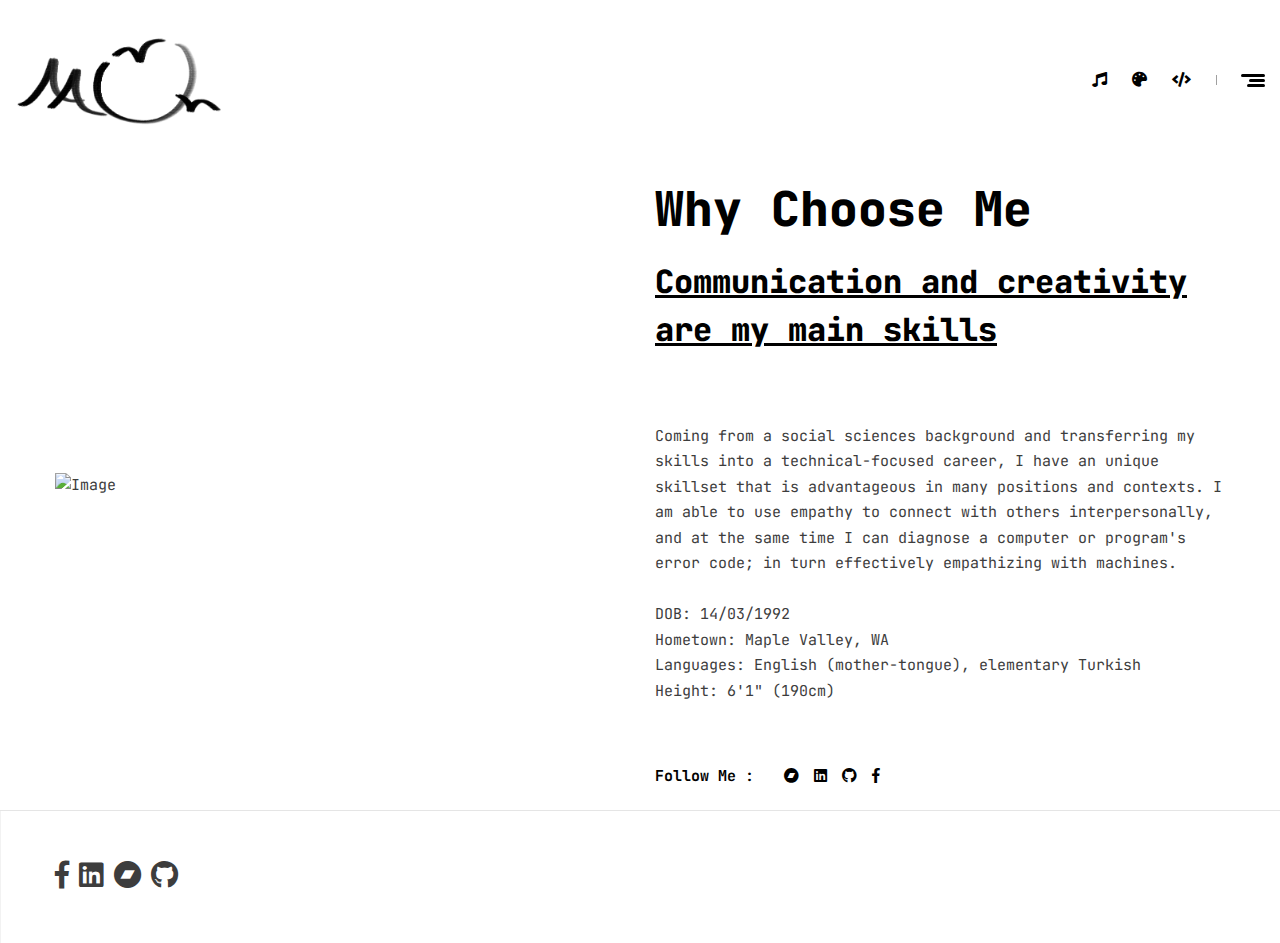
==== about.html @ 453694e1 "changed hrefs for github pages" ====
<!DOCTYPE html>
<html lang="zxx">

<head>
  <!--====== Required meta tags ======-->
  <meta charset="utf-8" />
  <meta http-equiv="x-ua-compatible" content="ie=edge" />
  <meta name="description" content="" />
  <meta name="viewport" content="width=device-width, initial-scale=1, shrink-to-fit=no" />
  <!--====== Title ======-->
  <title> Aaron Althauser || Portfolio</title>
  <!--====== Favicon Icon ======-->
  <link rel="shortcut icon" href="assets/img/favicon.ico" type="img/png" />
  <!--====== Animate Css ======-->
  <link rel="stylesheet" href="assets/css/animate.min.css">
  <!--====== Bootstrap css ======-->
  <link rel="stylesheet" href="assets/css/bootstrap.min.css" />
  <!--====== Fontawesome css ======-->
  <link rel="stylesheet" href="assets/css/font-awesome.min.css" />
  <!--====== Magnific Popup css ======-->
  <link rel="stylesheet" href="assets/css/magnific-popup.css" />
  <!--====== Slick  css ======-->
  <link rel="stylesheet" href="assets/css/slick.css" />
  <!--====== Nice Select ======-->
  <link rel="stylesheet" href="assets/css/jquery-nice-select.min.css" />
  <!--====== Style css ======-->
  <link rel="stylesheet" href="assets/scss/style.css" />
</head>

<body>
<!--[if lte IE 9]>
<p class="browserupgrade">You are using an <strong>outdated</strong> browser. Please <a href="https://browsehappy.com/">upgrade your browser</a> to improve your experience and security.</p>
<![endif]-->

<!--====== Header part start ======-->
<header class="sticky-header">
  <div class="container-fluid">
    <div class="d-flex align-items-center justify-content-between">
      <div class="site-logo">
        <a href="https://aaronalt.github.io/portfolio_html/home.html"><img src="assets/img/logo.png" alt="aaron" style="width: 40%; height: 40%"></a>
      </div>
      <div class="header-right">
        <div class="shoping-cart">
          <a href="https://aaronalt.github.io/portfolio_html/music.html" class="shoping-cart-btn">
            <i class="fas fa-music"></i>
          </a>
        </div>
        <div class="header-right">
          <div class="shoping-cart">
            <a href="https://aaronalt.github.io/portfolio_html/art.html" class="shoping-cart-btn">
              <i class="fas fa-palette"></i>
            </a>
          </div>
          <div class="header-right">
            <div class="shoping-cart">
              <a href="https://github.com/aaronalt" class="shoping-cart-btn">
                <i class="fas fa-code"></i>
              </a>
            </div>

            <div class="offcanvas-panel">
              <a href="javascript:void(0)" class="panel-btn">
							<span>
								<span></span>
								<span></span>
								<span></span>
							</span>
              </a>
              <div class="panel-overly"></div>
              <div class="offcanvas-items">
                <!-- Navbar Toggler -->
                <a href="javascript:void(0)" class="panel-close">
                  Back <i class="fa fa-angle-right" aria-hidden="true"></i>
                </a>

                <ul class="offcanvas-menu">
                  <li><a href="https://aaronalt.github.io/portfolio_html/home.html">Home</a></li>
                  <li><a href="https://aaronalt.github.io/portfolio_html/cv.html">CV</a></li>
                  <li>
                    <a href="">Projects</a>
                    <ul class="submenu">
                      <li><a href="https://aaronalt.github.io/portfolio_html/music.html">Music</a></li>
                      <li><a href="https://aaronalt.github.io/portfolio_html/art.html">Art</a></li>
                      <li><a href="https://github.com/aaronalt">Code</a></li>
                    </ul>
                  </li>
                  <li><a href="https://aaronalt.github.io/portfolio_html/about.html">About</a></li>
                  <li><a href="https://aaronalt.github.io/portfolio_html/contact.html">Contact</a></li>

                </ul>

                <div class="social-icons">
                  <ul>
                    <li><a href="https://www.facebook.com/aaron.althauser"><i class="fab fa-facebook-f"></i></a></li>
                    <li><a href="https://www.linkedin.com/in/aaron-althauser-007/"><i class="fab fa-linkedin"></i></a></li>
                    <li><a href="https://decayse.bandcamp.com/"><i class="fab fa-bandcamp"></i></a></li>
                    <li><a href="https://github.com/aaronalt"><i class="fab fa-github"></i></a></li>
                  </ul>
                </div>
              </div>
            </div>
          </div>
        </div>
      </div>
</header>
<!--====== Header part end ======-->

<!--====== About Section Start ======-->
<section class="about-section">
  <div class="container">
    <div class="row align-items-center justify-content-center">
      <div class="col-lg-6 col-md-8">
        <div class="about-img">
          <img src="assets/img/about-image.png" alt="Image">
        </div>
      </div>
      <div class="col-lg-6 col-md-10">
        <div class="about-text">
          <h1 class="title">Why Choose Me</h1>
          <p class="subtitle">Communication and creativity are my main skills</p>
          <p>
            Coming from a social sciences background and transferring my skills into a technical-focused career,
            I have an unique skillset that is advantageous in many positions and contexts. I am able to use empathy
            to connect with others interpersonally, and at the same time I can diagnose a computer or program's
            error code; in turn effectively empathizing with machines.
          </p>
          <br>
          <p>DOB: 14/03/1992</p>
          <p>Hometown: Maple Valley, WA</p>
          <p>Languages: English (mother-tongue), elementary Turkish</p>
          <p>Height: 6'1" (190cm)</p>

          <p></p>
          <ul class="social-links">
            <li><span>Follow Me :</span></li>
            <li><a href="https://decayse.bandcamp.com/"><i class="fab fa-bandcamp"></i></a></li>
            <li><a href="https://www.linkedin.com/in/aaron-althauser-007/"><i class="fab fa-linkedin"></i></a></li>
            <li><a href="https://github.com/aaronalt"><i class="fab fa-github"></i></a></li>
            <li><a href="https://www.facebook.com/aaron.althauser"><i class="fab fa-facebook-f"></i></a></li>
          </ul>
        </div>
      </div>
    </div>
  </div>
</section>
<!--====== About Section End ======-->


<!--====== Footer Area Start ======-->
<footer>
  <div class="footer-copyright-area">
    <div class="container container-1360">
      <div class="row align-items-center">
        <div class="col-lg-6 col-12">
          <div class="social-links">
            <div class="social-icons">
              <ul>
                <li><a href="https://www.facebook.com/aaron.althauser"><i class="fab fa-facebook-f fa-2x"></i></a></li>
                <li><a href="https://www.linkedin.com/in/aaron-althauser-007/"><i class="fab fa-linkedin fa-2x"></i></a></li>
                <li><a href="https://decayse.bandcamp.com/"><i class="fab fa-bandcamp fa-2x"></i></a></li>
                <li><a href="https://github.com/aaronalt"><i class="fab fa-github fa-2x"></i></a></li>
              </ul>
            </div>
          </div>
        </div>
        <div class="col-lg-6 col-12">
          <div class="copyright-text text-lg-right">
            <p><span></span></p>
          </div>
        </div>
      </div>
    </div>
  </div>
</footer>
<!--====== Footer Area End ======-->

<!--====== jquery js ======-->
<script src="assets/js/vendor/modernizr-3.6.0.min.js"></script>
<script src="assets/js/vendor/jquery-1.12.4.min.js"></script>
<!--====== Bootstrap js ======-->
<script src="assets/js/bootstrap.min.js"></script>
<script src="assets/js/popper.min.js"></script>
<!--====== Slick js ======-->
<script src="assets/js/slick.min.js"></script>
<!--====== Images Loaded ======-->
<script src="assets/js/imagesloaded.pkgd.min.js"></script>
<!--====== Isotope js ======-->
<script src="assets/js/isotope.pkgd.min.js"></script>
<!--====== Magnific Popup js ======-->
<script src="assets/js/jquery.magnific-popup.min.js"></script>
<!--====== Nice Select js ======-->
<script src="assets/js/jquery.nice-select.min.js"></script>
<!--====== Main js ======-->
<script src="assets/js/main.js"></script>
</body>

</html>
---- assets/scss/style.css ----
/*-----------------------------------------------------------------------------------
    Template Name: Genial Blog HTML Template
    Template URI: https://webtend.net/demo/html/genial/
    Author: WebTend
    Author URI:  https://webtend.net/
    Version: 1.0

    Note: This is Main Style Scss File.
-----------------------------------------------------------------------------------
	CSS INDEX
	===================
    01. Common
    02. Header
    02. Banner Sider
    02. Posts
    02. Sidebar
    02. Instagram Section
    02. Post Details
    02. About
    02. 404 Pages
    02. Photo Stories
    02. Contact
    02. Footer

-----------------------------------------------------------------------------------*/
@import url("https://fonts.googleapis.com/css2?family=JetBrains+Mono&display=swap");
/*=======  COMMON CSS  =======*/
@import url("https://fonts.googleapis.com/css2?family=Roboto+Slab:wght@400;500;600;700;800;900&family=Roboto:wght@300;400;500;700&display=swap");
body {
  font-family: "JetBrains Mono", monospace;
  font-weight: 400;
  font-style: normal;
  color: #3d3d3d;
  overflow-x: hidden;
  font-size: 15px;
  line-height: 1.7; }

* {
  margin: 0;
  padding: 0;
  -webkit-box-sizing: border-box;
  -moz-box-sizing: border-box;
  box-sizing: border-box; }

img {
  max-width: 100%;
  -webkit-transition: all 0.3s ease-out 0s;
  -moz-transition: all 0.3s ease-out 0s;
  -ms-transition: all 0.3s ease-out 0s;
  -o-transition: all 0.3s ease-out 0s;
  transition: all 0.3s ease-out 0s; }

a:focus,
input:focus,
textarea:focus,
button:focus,
.slick-initialized .slick-slide:focus,
.btn:focus,
select:focus {
  text-decoration: none;
  outline: none;
  box-shadow: none; }

input,
textarea,
button,
select {
  border: none; }

input,
textarea,
select {
  width: 100%;
  background-color: transparent;
  padding: 0 20px;
  height: 45px;
  font-weight: 600;
  font-size: 13px;
  color: #555555;
  border: 1px solid rgba(0, 0, 0, 0.1); }

.nice-select {
  height: 45px;
  line-height: 45px;
  border: 1px solid rgba(0, 0, 0, 0.1);
  border-radius: 0;
  padding: 0 20px; }
  .nice-select::after {
    right: 20px; }

textarea {
  height: 200px;
  padding-top: 20px;
  resize: none; }

input[type="checkbox"],
input[type="radio"] {
  height: auto;
  width: auto; }

::placeholder {
  opacity: 1;
  color: #555555; }

::-webkit-scrollbar {
  background-color: #ccc;
  width: 8px; }

::-webkit-scrollbar:horizontal {
  background-color: #ccc;
  height: 4px; }

::-webkit-scrollbar-thumb {
  background-color: #3d3d3d; }

.slick-slide img {
  display: inline-block; }

a:focus,
a:hover {
  text-decoration: none; }

i,
span,
a {
  display: inline-block; }

h1,
h2,
h3,
h4,
h5,
h6 {
  font-family: "JetBrains Mono", monospace;
  font-weight: 700;
  margin: 0px; }
  h1,
  h1 a,
  h2,
  h2 a,
  h3,
  h3 a,
  h4,
  h4 a,
  h5,
  h5 a,
  h6,
  h6 a {
    color: #000000; }

ul,
ol {
  margin: 0px;
  padding: 0px;
  list-style-type: none; }

p {
  margin: 0px; }

a {
  -webkit-transition: all 0.3s ease-out 0s;
  -moz-transition: all 0.3s ease-out 0s;
  -ms-transition: all 0.3s ease-out 0s;
  -o-transition: all 0.3s ease-out 0s;
  transition: all 0.3s ease-out 0s; }
  a, a:hover {
    color: #000000; }

/*=======  Common Classes  =======*/
@media (min-width: 1300px) {
  .container-1250 {
    max-width: 1250px; } }

@media (min-width: 1400px) {
  .container-1360 {
    max-width: 1360px; } }

@media (min-width: 1200px) {
  .container-1000 {
    max-width: 1000px; } }

@media (min-width: 1400px) {
  .container-fluid {
    padding-left: 90px;
    padding-right: 90px; } }

.line-one {
  margin-top: 90px;
  margin-bottom: 90px;
  height: 1px;
  width: 100%;
  background-color: #e5e5e5; }

.section-gap-80-120 {
  padding-top: 80px;
  padding-bottom: 120px; }

.section-gap-100-80 {
  padding-top: 100px;
  padding-bottom: 80px; }

/*======= Preloader =======*/
div#preloader {
  margin: auto;
  position: fixed;
  width: 100%;
  height: 100%;
  background-color: #3d3d3d;
  z-index: 9999999; }
  div#preloader .line {
    position: absolute;
    left: 50%;
    top: 50%;
    margin-left: -30px;
    width: 60px;
    height: 4px;
    background: #fff;
    animation: spin 1.5s infinite ease; }
    div#preloader .line:nth-of-type(2) {
      animation-delay: 0.1s; }
    div#preloader .line:nth-of-type(3) {
      animation-delay: 0.2s; }
    div#preloader .line:nth-of-type(4) {
      animation-delay: 0.3s; }

/*=======  Utilitis =======*/
.mt-30 {
  margin-top: 30px; }

.mt-40 {
  margin-top: 40px; }

.mt-50 {
  margin-top: 50px; }

.mt-60 {
  margin-top: 60px; }

.mt-80 {
  margin-top: 60px; }

.mb-10 {
  margin-bottom: 10px; }

.mb-20 {
  margin-bottom: 20px; }

.mb-25 {
  margin-bottom: 25px; }

.mb-30 {
  margin-bottom: 30px; }

.mb-40 {
  margin-bottom: 40px; }

.mb-50 {
  margin-bottom: 50px; }

.mb-60 {
  margin-bottom: 60px; }

.mb-80 {
  margin-bottom: 80px; }

/*=======  Animations  =======*/
@keyframes sticky {
  0% {
    top: -200px; }
  100% {
    top: 0; } }
@keyframes pulse-border {
  0% {
    transform: translateX(-50%) translateY(-50%) translateZ(0) scale(1.1);
    opacity: 1; }
  100% {
    transform: translateX(-50%) translateY(-50%) translateZ(0) scale(1.5);
    opacity: 0; } }
@keyframes spin {
  100% {
    transform: rotate(360deg); } }
/*======= Header =======*/
header {
  padding: 35px 0; }
  header .header-right {
    display: flex;
    align-items: center; }
    header .header-right > div {
      line-height: 1; }
  header .search-btn,
  header .shoping-cart-btn,
  header .offcanvas-btn {
    margin-left: 15px;
    line-height: 1;
    padding: 5px; }
    @media (max-width: 575px) {
      header .search-btn,
      header .shoping-cart-btn,
      header .offcanvas-btn {
        margin-left: 10px; } }
  header .search-area .search-form {
    position: fixed;
    top: 0;
    left: 0;
    z-index: 999;
    width: 100%;
    height: 100%;
    background: rgba(255, 255, 255, 0.75);
    opacity: 0;
    transition-duration: 1s;
    visibility: hidden; }
    header .search-area .search-form form {
      display: flex;
      align-items: center;
      background: #fff;
      position: relative;
      z-index: 5;
      transform: translateY(-100%);
      height: 150px;
      transition-duration: 1s; }
      @media (max-width: 767px) {
        header .search-area .search-form form {
          height: 120px; } }
      header .search-area .search-form form input {
        border: none;
        text-align: center;
        margin: 0;
        padding: 0;
        font-weight: 300;
        font-size: 40px; }
        @media (max-width: 991px) {
          header .search-area .search-form form input {
            font-size: 32px; } }
        @media (max-width: 767px) {
          header .search-area .search-form form input {
            font-size: 24px; } }
    header .search-area .search-form input[type="search"]::-webkit-search-decoration,
    header .search-area .search-form input[type="search"]::-webkit-search-cancel-button,
    header .search-area .search-form input[type="search"]::-webkit-search-results-button,
    header .search-area .search-form input[type="search"]::-webkit-search-results-decoration {
      -webkit-appearance: none; }
    header .search-area .search-form .search-close {
      position: absolute;
      top: 30px;
      right: 30px;
      z-index: 30;
      cursor: pointer;
      display: block;
      line-height: 1;
      font-size: 25px; }
    header .search-area .search-form .search-overly {
      position: absolute;
      left: 0;
      top: 0;
      bottom: 0;
      right: 0;
      background-color: transparent;
      z-index: 1;
      cursor: pointer; }
    header .search-area .search-form.search-open {
      opacity: 1;
      visibility: visible; }
      header .search-area .search-form.search-open form {
        transform: translate(0px, 0px); }
  header .shoping-cart-btn {
    position: relative; }
    header .shoping-cart-btn .count {
      position: absolute;
      font-size: 12px;
      background-color: #484848;
      color: #fff;
      height: 15px;
      width: 15px;
      border-radius: 50%;
      line-height: 15px;
      text-align: center;
      top: -3px;
      right: -3px; }
  header .offcanvas-panel .panel-btn {
    padding-left: 25px;
    position: relative;
    display: flex;
    align-items: center;
    justify-content: flex-end;
    margin-left: 20px; }
    @media (max-width: 575px) {
      header .offcanvas-panel .panel-btn {
        padding-left: 10px; } }
    header .offcanvas-panel .panel-btn::before {
      position: absolute;
      content: "";
      left: 0;
      top: 50%;
      transform: translateY(-50%);
      width: 1px;
      height: 10px;
      background-color: #a0a0a0; }
      @media (max-width: 575px) {
        header .offcanvas-panel .panel-btn::before {
          display: none; } }
    header .offcanvas-panel .panel-btn span span {
      background-color: #000000;
      height: 3px;
      border-radius: 5px;
      width: 24px;
      display: block;
      margin: 2px 0 2px auto; }
      header .offcanvas-panel .panel-btn span span:nth-child(2) {
        width: 16px; }
      header .offcanvas-panel .panel-btn span span:nth-child(3) {
        width: 18px; }
  header .offcanvas-panel .panel-overly {
    position: fixed;
    left: 0;
    top: 0;
    width: 100%;
    height: 100%;
    z-index: 97;
    background-color: #000000;
    cursor: pointer;
    transition-duration: 0.5s;
    opacity: 0;
    visibility: hidden; }
  header .offcanvas-panel .offcanvas-items {
    position: fixed;
    background-color: #fff;
    width: 300px;
    border-radius: 0;
    border: 1px solid #eee;
    top: 0;
    height: 100vh;
    right: -300px;
    z-index: 99;
    -webkit-transition: all 0.3s ease-out 0s;
    -moz-transition: all 0.3s ease-out 0s;
    -ms-transition: all 0.3s ease-out 0s;
    -o-transition: all 0.3s ease-out 0s;
    transition: all 0.3s ease-out 0s;
    overflow-y: scroll;
    overflow-x: hidden;
    padding: 15px 0;
    visibility: hidden;
    opacity: 0; }
    header .offcanvas-panel .offcanvas-items a.panel-close {
      padding: 20px;
      font-size: 18px;
      color: #000000;
      font-weight: 500;
      text-transform: uppercase;
      border-bottom: 1px solid #f1f1f1;
      line-height: 1;
      text-align: right;
      display: block;
      margin-bottom: 20px; }
    header .offcanvas-panel .offcanvas-items .offcanvas-menu {
      border-bottom: 1px solid #f1f1f1; }
      header .offcanvas-panel .offcanvas-items .offcanvas-menu li {
        position: relative; }
        header .offcanvas-panel .offcanvas-items .offcanvas-menu li:not(:first-child) {
          border-top: 1px solid #f1f1f1; }
        header .offcanvas-panel .offcanvas-items .offcanvas-menu li a {
          color: #000000;
          font-weight: 500;
          font-family: "JetBrains Mono", monospace;
          font-size: 16px;
          margin: 0;
          padding: 0 25px;
          display: block;
          line-height: 45px;
          text-transform: capitalize; }
        header .offcanvas-panel .offcanvas-items .offcanvas-menu li .dd-trigger {
          position: absolute;
          right: 0;
          top: 0;
          width: 45px;
          height: 45px;
          line-height: 45px;
          border-left: 1px solid #f1f1f1;
          text-align: center;
          cursor: pointer;
          font-size: 20px; }
          header .offcanvas-panel .offcanvas-items .offcanvas-menu li .dd-trigger i {
            transform: rotate(-90deg);
            -webkit-transition: all 0.3s ease-out 0s;
            -moz-transition: all 0.3s ease-out 0s;
            -ms-transition: all 0.3s ease-out 0s;
            -o-transition: all 0.3s ease-out 0s;
            transition: all 0.3s ease-out 0s; }
          header .offcanvas-panel .offcanvas-items .offcanvas-menu li .dd-trigger.open i {
            transform: rotate(0); }
        header .offcanvas-panel .offcanvas-items .offcanvas-menu li .submenu {
          display: none;
          border-top: 1px solid #f1f1f1; }
          header .offcanvas-panel .offcanvas-items .offcanvas-menu li .submenu li a {
            padding-left: 35px; }
  header .offcanvas-panel .social-icons {
    margin-top: 40px; }
    header .offcanvas-panel .social-icons ul {
      display: flex;
      justify-content: center;
      align-items: center;
      padding: 20px; }
    header .offcanvas-panel .social-icons a {
      border: 1px solid #f1f1f1;
      height: 45px;
      width: 45px;
      text-align: center;
      line-height: 45px;
      border-radius: 50%;
      color: #000000;
      font-size: 15px;
      margin: 0px 2px; }
      header .offcanvas-panel .social-icons a:hover {
        background-color: #000000;
        color: #fff; }
  header .offcanvas-panel.panel-open .offcanvas-items {
    right: 0;
    visibility: visible;
    opacity: 1; }
  header .offcanvas-panel.panel-open .panel-overly {
    opacity: 0.5;
    visibility: visible; }
  header .offcanvas-panel.panel-open .panel-close {
    transform: rotate(0); }
  header.sticky-header.sticky-on {
    position: fixed;
    left: 0;
    top: 0;
    right: 0;
    z-index: 90;
    animation: sticky 1.2s;
    background-color: #fff;
    padding: 0px 0;
    box-shadow: 0 10px 10px rgba(0, 0, 0, 0.02); }

/*=======  Banner Sider  =======*/
.banner-section {
  position: relative; }
  .banner-section .sinlge-banner {
    padding-left: 15px;
    padding-right: 15px;
    padding-bottom: 15px; }
    @media (min-width: 1400px) {
      .banner-section .sinlge-banner {
        padding-left: 90px;
        padding-right: 90px; } }
    .banner-section .sinlge-banner .banner-wrapper {
      position: relative;
      display: flex;
      justify-content: flex-end;
      align-items: center;
      height: 740px;
      background-color: #fff; }
      @media (max-width: 991px) {
        .banner-section .sinlge-banner .banner-wrapper {
          height: 660px; } }
      @media (max-width: 767px) {
        .banner-section .sinlge-banner .banner-wrapper {
          height: 560px; } }
    .banner-section .sinlge-banner .banner-bg {
      position: absolute;
      top: 0;
      left: 0;
      height: 100%;
      width: 74.5%;
      background-size: cover;
      background-position: center;
      background-color: #f4f4f4;
      z-index: 1;
      background-image: url(assets/img/banner/selfie.png); }
      @supports (mix-blend-mode: multiply) {
        .banner-section .sinlge-banner .banner-bg {
          overflow: hidden;
          background-color: magenta;
          background-blend-mode: screen; }
          .banner-section .sinlge-banner .banner-bg:before, .banner-section .sinlge-banner .banner-bg:after {
            display: block;
            content: "";
            position: absolute;
            top: 0;
            left: 0;
            right: 0;
            bottom: 0;
            background: inherit;
            mix-blend-mode: multiply;
            transform: scale(1.05); }
          .banner-section .sinlge-banner .banner-bg:before {
            background-color: yellow;
            background-blend-mode: screen;
            transform-origin: top left; }
          .banner-section .sinlge-banner .banner-bg:after {
            background-color: cyan;
            background-blend-mode: screen;
            transform-origin: bottom right; } }
    .banner-section .sinlge-banner .banner-content {
      padding: 100px;
      background-color: #fff;
      max-width: 630px;
      box-shadow: 0px 5px 110px 0px rgba(24, 24, 25, 0.08);
      font-size: 15px;
      position: relative;
      z-index: 2; }
      @media (max-width: 1199px) {
        .banner-section .sinlge-banner .banner-content {
          max-width: 520px;
          padding: 60px; } }
      @media (max-width: 991px) {
        .banner-section .sinlge-banner .banner-content {
          max-width: 500px;
          padding: 50px; } }
      @media (max-width: 767px) {
        .banner-section .sinlge-banner .banner-content {
          max-width: 420px;
          padding: 30px;
          font-size: 14px; } }
      @media (max-width: 575px) {
        .banner-section .sinlge-banner .banner-content {
          font-size: 13px;
          max-width: 90%; } }
      .banner-section .sinlge-banner .banner-content .title {
        font-size: 38px;
        line-height: 1.28;
        font-weight: 800;
        margin-bottom: 40px; }
        @media (max-width: 991px) {
          .banner-section .sinlge-banner .banner-content .title {
            font-size: 32px;
            margin-bottom: 30px; } }
        @media (max-width: 767px) {
          .banner-section .sinlge-banner .banner-content .title {
            font-size: 18px;
            margin-bottom: 25px; } }
      .banner-section .sinlge-banner .banner-content .meta {
        display: flex;
        margin-bottom: 40px; }
        @media (max-width: 991px) {
          .banner-section .sinlge-banner .banner-content .meta {
            margin-bottom: 30px; } }
        @media (max-width: 767px) {
          .banner-section .sinlge-banner .banner-content .meta {
            margin-bottom: 20px; } }
        .banner-section .sinlge-banner .banner-content .meta li:not(:last-child) {
          margin-right: 15px; }
        .banner-section .sinlge-banner .banner-content .meta a {
          font-size: 13px;
          color: #666666; }
          @media (max-width: 767px) {
            .banner-section .sinlge-banner .banner-content .meta a {
              font-size: 11px; } }
          .banner-section .sinlge-banner .banner-content .meta a:hover {
            color: #000000;
            font-weight: bold; }
      .banner-section .sinlge-banner .banner-content .read-more {
        font-size: 16px;
        font-family: "JetBrains Mono", monospace;
        font-weight: 800;
        line-height: 1;
        margin-top: 30px; }
        @media (max-width: 767px) {
          .banner-section .sinlge-banner .banner-content .read-more {
            font-size: 14px; } }
        .banner-section .sinlge-banner .banner-content .read-more i {
          margin-left: 10px;
          position: relative; }
        .banner-section .sinlge-banner .banner-content .read-more:hover {
          opacity: 0.8;
          padding-left: 8px; }
  .banner-section .banner-nav {
    position: absolute;
    bottom: 40px;
    left: 55px;
    z-index: 2;
    background-color: #fff;
    border: 1px solid #cacaca; }
    @media (min-width: 1400px) {
      .banner-section .banner-nav {
        left: 130px; } }
    @media (max-width: 767px) {
      .banner-section .banner-nav {
        bottom: 15px;
        left: 30px; } }
    .banner-section .banner-nav .slick-arrow {
      width: 70px;
      height: 70px;
      background-color: #fff;
      border: none;
      color: #000000; }
      @media (max-width: 991px) {
        .banner-section .banner-nav .slick-arrow {
          height: 50px;
          width: 50px; } }
      @media (max-width: 767px) {
        .banner-section .banner-nav .slick-arrow {
          height: 45px;
          width: 45px; } }
      .banner-section .banner-nav .slick-arrow.prev-arrow {
        position: relative; }
        .banner-section .banner-nav .slick-arrow.prev-arrow::after {
          position: absolute;
          content: "";
          background-color: #b6b6b6;
          height: 8px;
          width: 2px;
          right: -1px;
          top: 50%;
          transform: translateY(-50%); }

/*======= Posts =======*/
.post-area {
  position: relative;
  margin-top: 80px;
  border-top: 1px solid #e5e5e5;
  border-bottom: 1px solid #e5e5e5; }
  .post-area.with-sidebar .post-area-inner {
    display: grid;
    grid-template-columns: 1fr minmax(300px, 300px);
    grid-gap: 150px;
    position: relative; }
    @media (max-width: 1400px) {
      .post-area.with-sidebar .post-area-inner {
        grid-gap: 100px; } }
    @media (max-width: 991px) {
      .post-area.with-sidebar .post-area-inner {
        display: block; } }

.entry-posts {
  padding-top: 70px;
  padding-bottom: 100px; }
  .entry-posts.row {
    margin-left: -35px;
    margin-right: -35px; }
    @media (max-width: 1600px) {
      .entry-posts.row {
        margin-left: -20px;
        margin-right: -20px; } }
    .entry-posts.row > .col, .entry-posts.row > [class*=col-] {
      padding-right: 35px;
      padding-left: 35px; }
      @media (max-width: 1600px) {
        .entry-posts.row > .col, .entry-posts.row > [class*=col-] {
          padding-left: 20px;
          padding-right: 20px; } }
  .entry-posts .entry-post {
    margin-bottom: 90px; }
    @media (max-width: 1199px) {
      .entry-posts .entry-post {
        margin-bottom: 50px; } }
    @media (max-width: 575px) {
      .entry-posts .entry-post {
        margin-bottom: 40px; } }
    .entry-posts .entry-post .entry-thumbnail {
      margin-bottom: 40px; }
    .entry-posts .entry-post .entry-content {
      padding-right: 30px; }
    .entry-posts .entry-post .title {
      font-size: 25px;
      line-height: 1.5;
      margin-bottom: 30px;
      font-weight: 800; }
      @media (max-width: 1600px) {
        .entry-posts .entry-post .title {
          font-size: 20px; } }
    .entry-posts .entry-post .post-meta {
      font-size: 13px;
      margin-bottom: 30px;
      display: flex;
      flex-wrap: wrap; }
      .entry-posts .entry-post .post-meta a {
        color: #3d3d3d; }
        .entry-posts .entry-post .post-meta a:hover {
          color: #000000; }
      .entry-posts .entry-post .post-meta li:not(:last-child) {
        margin-right: 20px;
        padding-right: 20px;
        position: relative; }
        @media (max-width: 767px) {
          .entry-posts .entry-post .post-meta li:not(:last-child) {
            padding-right: 10px;
            margin-right: 10px; } }
        .entry-posts .entry-post .post-meta li:not(:last-child)::after {
          content: "/";
          position: absolute;
          right: 0;
          top: 50%;
          transform: translateY(-50%); }
    .entry-posts .entry-post p {
      margin-bottom: 0; }
    .entry-posts .entry-post .read-more {
      font-size: 14px;
      font-family: "JetBrains Mono", monospace;
      font-weight: 700;
      line-height: 1;
      margin-top: 30px; }
      .entry-posts .entry-post .read-more i {
        margin-left: 10px;
        position: relative; }
      .entry-posts .entry-post .read-more:hover {
        opacity: 0.8;
        padding-left: 8px; }

.load-more-btn {
  background-color: #000000;
  line-height: 1;
  color: #fff;
  padding: 20px 45px;
  font-weight: 600;
  font-family: "JetBrains Mono", monospace;
  font-size: 15px;
  border: 1px solid #000000; }
  .load-more-btn:hover {
    background-color: #fff; }

/*======= Sidebar =======*/
.primary-sidebar {
  padding-top: 70px;
  padding-bottom: 100px;
  position: relative; }
  .primary-sidebar::after {
    position: absolute;
    left: -75px;
    top: 0;
    width: 1px;
    height: 100%;
    content: "";
    background-color: #e5e5e5; }
    @media (max-width: 1400px) {
      .primary-sidebar::after {
        left: -50px; } }
    @media (max-width: 991px) {
      .primary-sidebar::after {
        left: -15px;
        right: -15px;
        height: 1px;
        top: 0;
        width: auto; } }
  .primary-sidebar .widget:not(:last-child) {
    margin-bottom: 90px; }
    @media (max-width: 991px) {
      .primary-sidebar .widget:not(:last-child) {
        margin-bottom: 50px; } }
  .primary-sidebar .widget .widget-title {
    padding-bottom: 15px;
    margin-bottom: 30px;
    font-size: 20px;
    font-weight: 800;
    position: relative; }
    .primary-sidebar .widget .widget-title::before {
      position: absolute;
      left: 0;
      bottom: 0;
      background-color: #494949;
      height: 4px;
      width: 20px;
      border-radius: 2px;
      content: ""; }
  .primary-sidebar .widget.author-widget {
    text-align: center; }
    .primary-sidebar .widget.author-widget .widget-title {
      padding-bottom: 0; }
      .primary-sidebar .widget.author-widget .widget-title::before {
        display: none; }
    .primary-sidebar .widget.author-widget .author-img {
      margin-bottom: 30px;
      border-radius: 50%; }
      .primary-sidebar .widget.author-widget .author-img img {
        width: 140px;
        height: 140px;
        margin: auto; }
    .primary-sidebar .widget.author-widget .author-signature {
      margin-top: 30px; }
  .primary-sidebar .widget.categories-widget .categories {
    display: grid;
    grid-template-columns: repeat(2, 1fr);
    grid-gap: 20px; }
    .primary-sidebar .widget.categories-widget .categories .categorie {
      width: 100%;
      height: 120px;
      position: relative;
      z-index: 1;
      background-size: cover;
      background-position: center; }
      .primary-sidebar .widget.categories-widget .categories .categorie::before {
        position: absolute;
        left: 0;
        top: 0;
        width: 100%;
        height: 100%;
        z-index: -1;
        opacity: 0.6;
        content: "";
        background-image: url(../img/sidebar/overly.png);
        background-size: cover;
        background-position: center; }
      .primary-sidebar .widget.categories-widget .categories .categorie a {
        font-size: 16px;
        font-weight: 700;
        color: #fff;
        height: 100%;
        width: 100%;
        display: flex;
        align-items: flex-end;
        justify-content: center;
        padding: 20px 10px; }
  .primary-sidebar .widget.social-widget .social-links {
    display: flex;
    flex-wrap: wrap;
    margin: -3px; }
    .primary-sidebar .widget.social-widget .social-links a {
      font-size: 12px;
      color: #333333;
      line-height: 1;
      padding: 10px 13px;
      background-color: #f5f5f5;
      margin: 3px; }
      .primary-sidebar .widget.social-widget .social-links a i {
        margin-right: 5px; }
      .primary-sidebar .widget.social-widget .social-links a:hover {
        background-color: #000000;
        color: #fff; }
  .primary-sidebar .widget.popular-articles .article {
    display: grid;
    grid-template-columns: 90px 1fr;
    grid-gap: 20px; }
    .primary-sidebar .widget.popular-articles .article .desc h6 {
      font-size: 16px;
      line-height: 1.5;
      margin-bottom: 10px; }
      @media (max-width: 767px) {
        .primary-sidebar .widget.popular-articles .article .desc h6 {
          font-size: 14px; } }
    .primary-sidebar .widget.popular-articles .article .desc .post-date {
      font-size: 13px;
      color: #3d3d3d;
      line-height: 1; }
    .primary-sidebar .widget.popular-articles .article:not(:last-child) {
      margin-bottom: 40px; }

/*======= Image Boxes =======*/
.image-boxes {
  display: grid;
  grid-template-columns: repeat(4, 1fr);
  grid-gap: 90px; }
  @media (max-width: 1600px) {
    .image-boxes {
      grid-gap: 40px; } }
  @media (max-width: 1199px) {
    .image-boxes {
      grid-gap: 30px; } }
  @media (max-width: 991px) {
    .image-boxes {
      grid-template-columns: repeat(2, 1fr); } }
  .image-boxes .image-box {
    width: 100%;
    height: 240px;
    background-color: #eaeae0;
    display: flex;
    align-items: center;
    justify-content: center;
    position: relative;
    z-index: 1;
    background-size: cover;
    background-position: center; }
    .image-boxes .image-box::before {
      content: "";
      position: absolute;
      left: 0;
      top: 0;
      width: 100%;
      height: 100%;
      opacity: 0.102;
      background-color: #000000;
      z-index: -1; }
    .image-boxes .image-box a {
      background-color: #fff;
      color: #000000;
      font-family: "JetBrains Mono", monospace;
      font-weight: 700;
      font-size: 18px;
      line-height: 1.2;
      padding: 20px 35px; }
      @media (max-width: 1600px) {
        .image-boxes .image-box a {
          padding: 18px 30px; } }
      @media (max-width: 1199px) {
        .image-boxes .image-box a {
          padding: 15px 25px;
          font-size: 14px; } }
      .image-boxes .image-box a:hover {
        background-color: #000000;
        color: #fff; }

/*======= Post Details =======*/
.post-details-area {
  padding-top: 50px;
  padding-bottom: 50px; }
  .post-details-area .header-title {
    font-size: 38px;
    font-weight: 800;
    line-height: 1.5;
    text-decoration: underline;
    text-align: center;
    padding-bottom: 10px; }
    @media (max-width: 575px) {
      .post-details-area .header-title {
        font-size: 24px;
        padding-bottom: 30px; } }

.post-details .entry-header {
  margin: 75px 0px 25px 0px;
  text-align: center; }
  @media (max-width: 991px) {
    .post-details .entry-header {
      margin-bottom: 10px; } }
  .post-details .entry-header .title {
    font-size: 32px;
    font-family: "JetBrains Mono", monospace;
    font-weight: 700;
    line-height: 1.556;
    margin-bottom: 20px;
    margin-top: 20px; }
    @media (max-width: 1199px) {
      .post-details .entry-header .title {
        font-size: 28px; } }
    @media (max-width: 991px) {
      .post-details .entry-header .title {
        font-size: 24px; } }
    @media (max-width: 767px) {
      .post-details .entry-header .title {
        font-size: 20px; } }
    @media (max-width: 575px) {
      .post-details .entry-header .title {
        font-size: 18px; } }
  .post-details .entry-header .post-meta {
    max-width: 420px;
    margin-left: auto;
    margin-right: auto;
    margin-bottom: 10px; }
    .post-details .entry-header .post-meta li {
      font-size: 14px;
      line-height: 1; }
      @media (max-width: 575px) {
        .post-details .entry-header .post-meta li {
          font-size: 11px; } }
      .post-details .entry-header .post-meta li,
      .post-details .entry-header .post-meta li a {
        color: #646464; }
      .post-details .entry-header .post-meta li a {
        margin: 0 5px; }
        .post-details .entry-header .post-meta li a:hover {
          color: #000000; }
      .post-details .entry-header .post-meta li:not(:last-child) {
        padding-bottom: 20px;
        margin-bottom: 20px;
        border-bottom: 1px solid #dddddd; }
  .post-details .entry-header .short-desc {
    font-weight: 500;
    padding: 0 80px;
    font-size: 16px;
    line-height: 1.6; }
    @media (max-width: 991px) {
      .post-details .entry-header .short-desc {
        padding: 0 30px; } }
    @media (max-width: 767px) {
      .post-details .entry-header .short-desc {
        padding: 0; } }
.post-details .entry-content {
  padding: 10px 80px;
  font-size: 16px;
  line-height: 1.6; }
  @media (max-width: 991px) {
    .post-details .entry-content {
      padding: 20px 30px;
      font-size: 14px; } }
  @media (max-width: 575px) {
    .post-details .entry-content {
      padding: 10px 15px;
      font-size: 12px; } }
  .post-details .entry-content .has-dropcap:first-letter {
    font-size: 48px;
    line-height: 1; }
    @media (max-width: 767px) {
      .post-details .entry-content .has-dropcap:first-letter {
        font-size: 30px; } }
  .post-details .entry-content p:not(:last-child) {
    margin-bottom: 10px; }
.post-details .bandcamp-embed {
  border: 0;
  width: 700px;
  height: 700px;
  margin: 0 auto;
  display: block; }
  @media (max-width: 991px) {
    .post-details .bandcamp-embed {
      width: 600px;
      height: 600px; } }
  @media (max-width: 767px) {
    .post-details .bandcamp-embed {
      width: 500px;
      height: 500px; } }
  @media (max-width: 575px) {
    .post-details .bandcamp-embed {
      width: 400px;
      height: 400px; } }
.post-details .entry-footer {
  padding: 0px 80px 0;
  text-align: center; }
  @media (max-width: 991px) {
    .post-details .entry-footer {
      padding: 0px 40px 0; } }
  @media (max-width: 575px) {
    .post-details .entry-footer {
      padding: 5px 15px 0; } }
  .post-details .entry-footer .post-tags span,
  .post-details .entry-footer .social-share span {
    font-size: 16px;
    font-weight: 700;
    font-family: "JetBrains Mono", monospace;
    margin-right: 20px; }
    @media (max-width: 575px) {
      .post-details .entry-footer .post-tags span,
      .post-details .entry-footer .social-share span {
        margin-right: 10px; } }
  .post-details .entry-footer .post-tags a,
  .post-details .entry-footer .social-share a {
    color: #5a5959;
    font-size: 14px;
    margin: 0 2px; }
    .post-details .entry-footer .post-tags a:hover,
    .post-details .entry-footer .social-share a:hover {
      color: #000000; }
  .post-details .entry-footer .social-share {
    border-bottom: 1px solid #e5e5e5;
    margin-bottom: 30px; }
    .post-details .entry-footer .social-share a {
      color: #000000;
      margin: 20px 4px; }
  .post-details .entry-footer .post-author {
    max-width: 385px;
    margin: 60px auto; }
    .post-details .entry-footer .post-author .author-img {
      margin-bottom: 15px; }
      .post-details .entry-footer .post-author .author-img img {
        width: 75px;
        height: 75px;
        border-radius: 50%; }
    .post-details .entry-footer .post-author h5 {
      font-size: 20px;
      margin-bottom: 20px; }
.post-details .post-nav {
  padding: 25px 100px;
  margin: 0 80px;
  border-top: 1px solid #e5e5e5;
  border-bottom: 1px solid #e5e5e5;
  display: flex;
  align-items: center;
  justify-content: space-between; }
  @media (max-width: 991px) {
    .post-details .post-nav {
      padding: 25px 50px;
      margin: 0 50px; } }
  @media (max-width: 767px) {
    .post-details .post-nav {
      margin: 0 20px;
      padding: 20px 30px; } }
  @media (max-width: 575px) {
    .post-details .post-nav {
      margin: 0 10px;
      padding: 20px 5px; } }
  .post-details .post-nav .prev-post a,
  .post-details .post-nav .next-post a {
    height: 50px;
    width: 50px;
    line-height: 50px;
    text-align: center;
    border-radius: 50%;
    font-size: 18px;
    color: #fff;
    background-color: #000000;
    border: 1px solid #000000;
    -webkit-transition: all 0.3s ease-out 0s;
    -moz-transition: all 0.3s ease-out 0s;
    -ms-transition: all 0.3s ease-out 0s;
    -o-transition: all 0.3s ease-out 0s;
    transition: all 0.3s ease-out 0s;
    margin-right: 20px; }
    @media (max-width: 575px) {
      .post-details .post-nav .prev-post a,
      .post-details .post-nav .next-post a {
        height: 30px;
        width: 30px;
        line-height: 30px;
        margin-right: 5px;
        font-size: 14px; } }
    .post-details .post-nav .prev-post a:hover,
    .post-details .post-nav .next-post a:hover {
      background-color: transparent;
      color: #000000; }
  .post-details .post-nav .prev-post span.title,
  .post-details .post-nav .next-post span.title {
    font-size: 16px;
    font-weight: 700;
    font-family: "JetBrains Mono", monospace; }
    @media (max-width: 575px) {
      .post-details .post-nav .prev-post span.title,
      .post-details .post-nav .next-post span.title {
        font-size: 14px; } }
  .post-details .post-nav .next-post a {
    margin-right: 0;
    margin-left: 20px; }
    @media (max-width: 575px) {
      .post-details .post-nav .next-post a {
        margin-left: 5px;
        margin-right: 0; } }
.post-details .related-posts {
  padding: 60px 100px 20px; }
  @media (max-width: 991px) {
    .post-details .related-posts {
      padding: 60px 50px 20px; } }
  @media (max-width: 767px) {
    .post-details .related-posts {
      padding: 60px 30px 20px; } }
  @media (max-width: 575px) {
    .post-details .related-posts {
      padding: 60px 20px 20px; } }
  .post-details .related-posts .related-title {
    font-size: 25px;
    margin-bottom: 30px; }
  .post-details .related-posts .related-loop {
    margin-left: -40px;
    margin-right: -40px; }
    @media (max-width: 991px) {
      .post-details .related-posts .related-loop {
        margin-left: -20px;
        margin-right: -20px; } }
    .post-details .related-posts .related-loop.row > .col, .post-details .related-posts .related-loop.row > [class*=col-] {
      padding-right: 40px;
      padding-left: 40px; }
      @media (max-width: 991px) {
        .post-details .related-posts .related-loop.row > .col, .post-details .related-posts .related-loop.row > [class*=col-] {
          padding-right: 20px;
          padding-left: 20px; } }
    .post-details .related-posts .related-loop .related-post-box {
      text-align: center;
      margin-bottom: 40px; }
      .post-details .related-posts .related-loop .related-post-box .thumb {
        margin-bottom: 20px; }
      .post-details .related-posts .related-loop .related-post-box .title {
        font-size: 20px;
        line-height: 1.6; }
        @media (max-width: 991px) {
          .post-details .related-posts .related-loop .related-post-box .title {
            font-size: 18px; } }

.comment-template {
  padding: 0 100px; }
  @media (max-width: 991px) {
    .comment-template {
      padding: 0 50px; } }
  @media (max-width: 767px) {
    .comment-template {
      padding: 0 20px; } }
  .comment-template .template-title {
    font-size: 25px;
    line-height: 1;
    margin-bottom: 60px;
    text-decoration: underline; }
    @media (max-width: 575px) {
      .comment-template .template-title {
        font-size: 22px; } }
  .comment-template .comment-list {
    margin-bottom: 60px; }
    .comment-template .comment-list li:not(:last-child) {
      margin-bottom: 50px; }
    .comment-template .comment-list li .comment-body {
      display: grid;
      grid-template-columns: 60px 1fr;
      grid-gap: 20px; }
      @media (max-width: 575px) {
        .comment-template .comment-list li .comment-body {
          grid-template-columns: 1fr; } }
    .comment-template .comment-list li .comment-author {
      font-size: 16px;
      font-weight: 600;
      margin-bottom: 20px; }
    .comment-template .comment-list li .comment-footer {
      display: flex;
      align-items: center;
      justify-content: space-between;
      margin-top: 25px; }
      .comment-template .comment-list li .comment-footer .date {
        color: #989898;
        font-size: 14px; }
      .comment-template .comment-list li .comment-footer .reply-link {
        line-height: 1;
        font-family: "JetBrains Mono", monospace;
        font-weight: 700;
        color: #000000;
        border: 1px solid #ececec;
        border-radius: 12px;
        padding: 8px 25px;
        font-size: 13px; }
        .comment-template .comment-list li .comment-footer .reply-link:hover {
          color: #fff;
          border-color: #000000;
          background-color: #000000; }
  .comment-template .comment-form .row {
    margin-left: -25px;
    margin-right: -25px; }
    .comment-template .comment-form .row > .col, .comment-template .comment-form .row > [class*=col-] {
      padding-right: 25px;
      padding-left: 25px; }
  .comment-template .comment-form input,
  .comment-template .comment-form textarea {
    background-color: transparent;
    border: none;
    border-bottom: 1px solid #ebebeb;
    padding-left: 0;
    height: 50px;
    margin-bottom: 30px; }
  .comment-template .comment-form ::placeholder {
    font-size: 15px;
    color: #7d7d7d; }
  .comment-template .comment-form textarea {
    height: 100px; }
  .comment-template .comment-form button {
    font-size: 14px;
    font-weight: 500;
    background-color: #2F2F2F;
    color: #fff;
    line-height: 1;
    text-transform: uppercase;
    padding: 15px 50px;
    border-radius: 23px;
    border: 1px solid #2F2F2F;
    -webkit-transition: all 0.3s ease-out 0s;
    -moz-transition: all 0.3s ease-out 0s;
    -ms-transition: all 0.3s ease-out 0s;
    -o-transition: all 0.3s ease-out 0s;
    transition: all 0.3s ease-out 0s; }
    .comment-template .comment-form button:hover {
      background-color: #fff;
      color: #000000; }
    .comment-template .comment-form button i {
      font-size: 12px;
      position: relative;
      top: -1px;
      margin-left: 10px; }

/*======= About SCSS =======*/
.about-section {
  padding: 20px 0; }
  @media (max-width: 991px) {
    .about-section {
      padding: 100px 0; } }
  @media (max-width: 767px) {
    .about-section {
      padding: 80px 0; } }

@media (max-width: 991px) {
  .about-text {
    margin-top: 50px; } }
.about-text .title {
  font-size: 48px;
  font-weight: 800;
  margin-bottom: 20px; }
  @media (max-width: 991px) {
    .about-text .title {
      font-size: 40px; } }
  @media (max-width: 767px) {
    .about-text .title {
      font-size: 30px; } }
.about-text .subtitle {
  font-size: 32px;
  font-weight: 800;
  text-decoration: underline;
  color: #000000;
  font-family: "JetBrains Mono", monospace;
  line-height: 1.5;
  margin-bottom: 70px; }
  @media (max-width: 1199px) {
    .about-text .subtitle {
      margin-bottom: 40px;
      font-size: 24px; } }
  @media (max-width: 991px) {
    .about-text .subtitle {
      margin-bottom: 40px;
      font-size: 20px; } }
  @media (max-width: 767px) {
    .about-text .subtitle {
      font-size: 16px; } }
.about-text .social-links {
  display: flex;
  align-items: center;
  margin-top: 60px; }
  @media (max-width: 991px) {
    .about-text .social-links {
      margin-top: 40px; } }
  .about-text .social-links li {
    margin-right: 15px; }
    .about-text .social-links li span {
      font-family: "JetBrains Mono", monospace;
      font-weight: 700;
      margin-right: 15px; }
      @media (max-width: 767px) {
        .about-text .social-links li span {
          margin-right: 10px; } }
    .about-text .social-links li a, .about-text .social-links li span {
      color: #000000; }

/*======= 404 Pages =======*/
.error-section {
  padding-top: 150px;
  padding-bottom: 130px; }
  @media (max-width: 991px) {
    .error-section {
      padding-top: 110px;
      padding-bottom: 90px; } }
  @media (max-width: 767px) {
    .error-section {
      padding-top: 60px;
      padding-bottom: 50px; } }

.error-text h1 {
  font-size: 19px;
  font-weight: 700;
  letter-spacing: 16px; }
  @media (max-width: 991px) {
    .error-text h1 {
      letter-spacing: 10px;
      font-size: 18px; } }
  @media (max-width: 767px) {
    .error-text h1 {
      letter-spacing: 5px; } }
  .error-text h1 span {
    display: block;
    font-size: 250px;
    letter-spacing: 10px; }
    @media (max-width: 991px) {
      .error-text h1 span {
        font-size: 200px; } }
    @media (max-width: 767px) {
      .error-text h1 span {
        font-size: 180px; } }
    @media (max-width: 575px) {
      .error-text h1 span {
        font-size: 120px; } }

/*======= Photo Stories =======*/
.photo-stories-section {
  padding-top: 50px;
  padding-bottom: 50px; }
  @media (max-width: 991px) {
    .photo-stories-section {
      padding-top: 90px;
      padding-bottom: 90px; } }
  @media (max-width: 767px) {
    .photo-stories-section {
      padding-top: 70px;
      padding-bottom: 70px; } }

.photo-stories-heading {
  text-align: center; }
  .photo-stories-heading .title {
    font-size: 38px;
    font-weight: 800;
    line-height: 1.5;
    text-decoration: underline; }
    @media (max-width: 575px) {
      .photo-stories-heading .title {
        font-size: 24px; } }
  .photo-stories-heading .photo-stories-nav {
    display: flex;
    flex-wrap: wrap;
    align-items: center;
    justify-content: center;
    padding-top: 100px;
    padding-bottom: 70px; }
    @media (max-width: 991px) {
      .photo-stories-heading .photo-stories-nav {
        padding-top: 60px;
        padding-bottom: 40px; } }
    @media (max-width: 575px) {
      .photo-stories-heading .photo-stories-nav {
        padding-top: 40px;
        padding-bottom: 30px; } }
    .photo-stories-heading .photo-stories-nav li {
      cursor: pointer;
      padding: 10px;
      margin: 0 15px;
      font-size: 16px;
      color: #000000;
      font-weight: 600;
      font-family: "JetBrains Mono", monospace;
      position: relative; }
      @media (max-width: 767px) {
        .photo-stories-heading .photo-stories-nav li {
          margin: 0 10px;
          padding: 8px; } }
      .photo-stories-heading .photo-stories-nav li:hover::before, .photo-stories-heading .photo-stories-nav li.active::before {
        position: absolute;
        left: 50%;
        bottom: 0;
        height: 8px;
        width: 8px;
        border-radius: 50%;
        background-color: #c5305c;
        content: "";
        -webkit-transition: all 0.3s ease-out 0s;
        -moz-transition: all 0.3s ease-out 0s;
        -ms-transition: all 0.3s ease-out 0s;
        -o-transition: all 0.3s ease-out 0s;
        transition: all 0.3s ease-out 0s;
        transform: translateX(-50%); }

.photo-stories.row {
  margin-left: -45px;
  margin-right: -45px; }
  @media (max-width: 1199px) {
    .photo-stories.row {
      margin-left: -20px;
      margin-right: -20px; } }
  @media (max-width: 767px) {
    .photo-stories.row {
      margin-left: -15px;
      margin-right: -15px; } }
  .photo-stories.row > .col, .photo-stories.row > [class*=col-] {
    padding-right: 45px;
    padding-left: 45px; }
    @media (max-width: 1199px) {
      .photo-stories.row > .col, .photo-stories.row > [class*=col-] {
        padding-right: 20px;
        padding-left: 20px; } }
    @media (max-width: 767px) {
      .photo-stories.row > .col, .photo-stories.row > [class*=col-] {
        padding-right: 15px;
        padding-left: 15px; } }
.photo-stories .photo {
  position: relative;
  z-index: 1;
  margin-bottom: 90px;
  display: inline-flex; }
  @media (max-width: 1199px) {
    .photo-stories .photo {
      margin-bottom: 40px; } }
  @media (max-width: 767px) {
    .photo-stories .photo {
      margin-bottom: 30px; } }
  .photo-stories .photo::after {
    position: absolute;
    left: 0;
    top: 0;
    width: 100%;
    height: 100%;
    content: "";
    background-color: #000000;
    z-index: 1;
    opacity: 0.5;
    -webkit-transition: all 0.3s ease-out 0s;
    -moz-transition: all 0.3s ease-out 0s;
    -ms-transition: all 0.3s ease-out 0s;
    -o-transition: all 0.3s ease-out 0s;
    transition: all 0.3s ease-out 0s;
    visibility: hidden;
    opacity: 0; }
  .photo-stories .photo .photo-view {
    position: absolute;
    left: 50%;
    top: 52%;
    transform: translate(-50%, -50%);
    height: 60px;
    width: 60px;
    border-radius: 50%;
    text-align: center;
    line-height: 62px;
    color: #000000;
    background-color: #fff;
    font-size: 14px;
    z-index: 2;
    -webkit-transition: all 0.3s ease-out 0s;
    -moz-transition: all 0.3s ease-out 0s;
    -ms-transition: all 0.3s ease-out 0s;
    -o-transition: all 0.3s ease-out 0s;
    transition: all 0.3s ease-out 0s;
    visibility: hidden;
    opacity: 0; }
    .photo-stories .photo .photo-view:hover {
      color: #fff;
      background-color: #000000; }
  .photo-stories .photo:hover::after,
  .photo-stories .photo:hover .photo-view {
    visibility: visible;
    opacity: 0.5; }
  .photo-stories .photo:hover .photo-view {
    opacity: 1;
    top: 50%; }

.photo-stories-btn {
  background-color: #000000;
  color: #fff;
  font-weight: 600;
  font-family: "JetBrains Mono", monospace;
  line-height: 1;
  -webkit-transition: all 0.3s ease-out 0s;
  -moz-transition: all 0.3s ease-out 0s;
  -ms-transition: all 0.3s ease-out 0s;
  -o-transition: all 0.3s ease-out 0s;
  transition: all 0.3s ease-out 0s;
  padding: 18px 45px;
  border: 1px solid #000000;
  margin-top: 20px; }
  .photo-stories-btn:hover {
    background-color: #fff;
    color: #000000; }

/*======= Contact =======*/
.contact-section {
  padding-top: 120px;
  padding-bottom: 130px; }
  @media (max-width: 991px) {
    .contact-section {
      padding-top: 80px;
      padding-bottom: 90px; } }
  @media (max-width: 767px) {
    .contact-section {
      padding-top: 50px;
      padding-bottom: 60px; } }

.contact-maps {
  padding-right: 25px; }
  @media (max-width: 991px) {
    .contact-maps {
      padding-right: 0;
      padding-bottom: 50px; } }
  .contact-maps iframe {
    width: 100%;
    height: 720px;
    border: none;
    frameborder: 0; }
    @media (max-width: 991px) {
      .contact-maps iframe {
        height: 580px; } }

.contact-text .title {
  font-size: 24px;
  line-height: 1.6;
  margin-bottom: 60px; }
  @media (max-width: 1199px) {
    .contact-text .title {
      font-size: 20px;
      margin-bottom: 40px; } }
.contact-text .infomations .title {
  margin-bottom: 15px; }
.contact-text .infomations p {
  color: #1d1d1d;
  font-size: 16px; }
  .contact-text .infomations p span {
    font-weight: 700;
    margin-left: 20px; }

.contact-form {
  margin-top: 50px; }
  .contact-form form .row {
    margin-left: -20px;
    margin-right: -20px; }
    .contact-form form .row > .col, .contact-form form .row > [class*=col-] {
      padding-right: 20px;
      padding-left: 20px; }
  .contact-form form input,
  .contact-form form textarea {
    background-color: transparent;
    border: none;
    border-bottom: 1px solid #878787;
    padding-left: 0;
    height: 50px;
    margin-bottom: 30px; }
  .contact-form form ::placeholder {
    font-size: 13px;
    color: #555555; }
  .contact-form form textarea {
    height: 100px; }
  .contact-form form button {
    font-size: 14px;
    font-weight: 500;
    background-color: #000000;
    color: #fff;
    line-height: 1;
    text-transform: uppercase;
    padding: 15px 50px;
    border-radius: 23px;
    border: 1px solid #000000;
    -webkit-transition: all 0.3s ease-out 0s;
    -moz-transition: all 0.3s ease-out 0s;
    -ms-transition: all 0.3s ease-out 0s;
    -o-transition: all 0.3s ease-out 0s;
    transition: all 0.3s ease-out 0s; }
    .contact-form form button:hover {
      background-color: #fff;
      color: #000000; }

/*======= Footer =======*/
footer .footer-widgets-area {
  padding-top: 120px;
  padding-bottom: 70px; }
  footer .footer-widgets-area .widget {
    margin-bottom: 50px; }
    footer .footer-widgets-area .widget .widget-title {
      font-size: 22px;
      font-weight: 800;
      margin-bottom: 40px;
      line-height: 1.4; }
      @media (max-width: 767px) {
        footer .footer-widgets-area .widget .widget-title {
          font-size: 20px;
          margin-bottom: 30px; } }
    footer .footer-widgets-area .widget.address-widget p {
      margin-bottom: 20px; }
    footer .footer-widgets-area .widget.nav-widget li {
      font-weight: 500; }
      footer .footer-widgets-area .widget.nav-widget li:not(:last-child) {
        margin-bottom: 10px; }
      footer .footer-widgets-area .widget.nav-widget li a:hover {
        padding-left: 8px; }
    footer .footer-widgets-area .widget.newsletter-widget {
      text-align: center; }
      @media (max-width: 991px) {
        footer .footer-widgets-area .widget.newsletter-widget {
          text-align: left; } }
      footer .footer-widgets-area .widget.newsletter-widget p {
        font-family: "JetBrains Mono", monospace;
        font-weight: 500;
        font-size: 16px;
        padding-top: 20px;
        margin-bottom: 30px; }
        @media (max-width: 991px) {
          footer .footer-widgets-area .widget.newsletter-widget p {
            padding-top: 0; } }
        @media (max-width: 767px) {
          footer .footer-widgets-area .widget.newsletter-widget p {
            font-size: 14px; } }
      footer .footer-widgets-area .widget.newsletter-widget form {
        position: relative; }
        footer .footer-widgets-area .widget.newsletter-widget form input {
          padding-right: 120px; }
        footer .footer-widgets-area .widget.newsletter-widget form button {
          position: absolute;
          right: 0;
          bottom: 0;
          height: 100%;
          padding: 0 28px;
          background-color: #000000;
          color: #fff;
          z-index: 2;
          font-family: "JetBrains Mono", monospace;
          font-weight: 500;
          border-left: 5px solid #fff; }
          @media (max-width: 767px) {
            footer .footer-widgets-area .widget.newsletter-widget form button {
              position: relative;
              height: 45px;
              width: 100%;
              border: none; } }
footer .footer-copyright-area {
  padding: 50px 0;
  border-top: 1px solid #e5e5e5;
  position: relative;
  z-index: 1; }
  @media (max-width: 991px) {
    footer .footer-copyright-area {
      text-align: center;
      padding: 40px 0; } }
  footer .footer-copyright-area::after {
    position: absolute;
    content: "";
    top: 0;
    transform: translate(-50%, 0);
    width: 1px;
    height: 100%;
    background: #e5e5e5;
    content: "";
    z-index: -1; }
    @media (max-width: 991px) {
      footer .footer-copyright-area::after {
        display: none; } }
  footer .footer-copyright-area .social-links ul {
    display: flex;
    font-size: 14px;
    flex-wrap: wrap; }
    @media (max-width: 991px) {
      footer .footer-copyright-area .social-links ul {
        justify-content: center;
        margin-bottom: 30px; } }
    footer .footer-copyright-area .social-links ul li {
      margin-right: 10px; }
      footer .footer-copyright-area .social-links ul li.title {
        margin-right: 20px;
        color: #000000;
        font-weight: 600; }
      footer .footer-copyright-area .social-links ul li:last-child {
        margin-right: 0; }
    footer .footer-copyright-area .social-links ul a {
      color: #3d3d3d; }
      footer .footer-copyright-area .social-links ul a:hover {
        color: #000000; }
  footer .footer-copyright-area .copyright-text {
    font-size: 14px; }
    footer .footer-copyright-area .copyright-text span {
      color: #000000;
      font-weight: 700; }

/*======= Resume =======*/
.resume {
  padding-top: 50px;
  padding-bottom: 50px; }
  @media (max-width: 991px) {
    .resume {
      padding-top: 90px;
      padding-bottom: 90px; } }
  @media (max-width: 767px) {
    .resume {
      padding-top: 70px;
      padding-bottom: 70px; } }
  .resume .section-title {
    padding: 20px 0px; }
  .resume .resume-title {
    padding: 40px 0px 0px 0px; }
  .resume .resume-item {
    padding: 10px 10px 10px 0px; }
    .resume .resume-item ul {
      padding: 5px 0px 0px 0px; }
    .resume .resume-item a:hover {
      color: #1E90FF;
      font-weight: bold; }

@font-face {
  font-family: "JetBrains Mono", monospace;
  src: local("assets/fonts/JetBrainsMono-VariableFont_wght.ttf"); }

/*# sourceMappingURL=style.css.map */
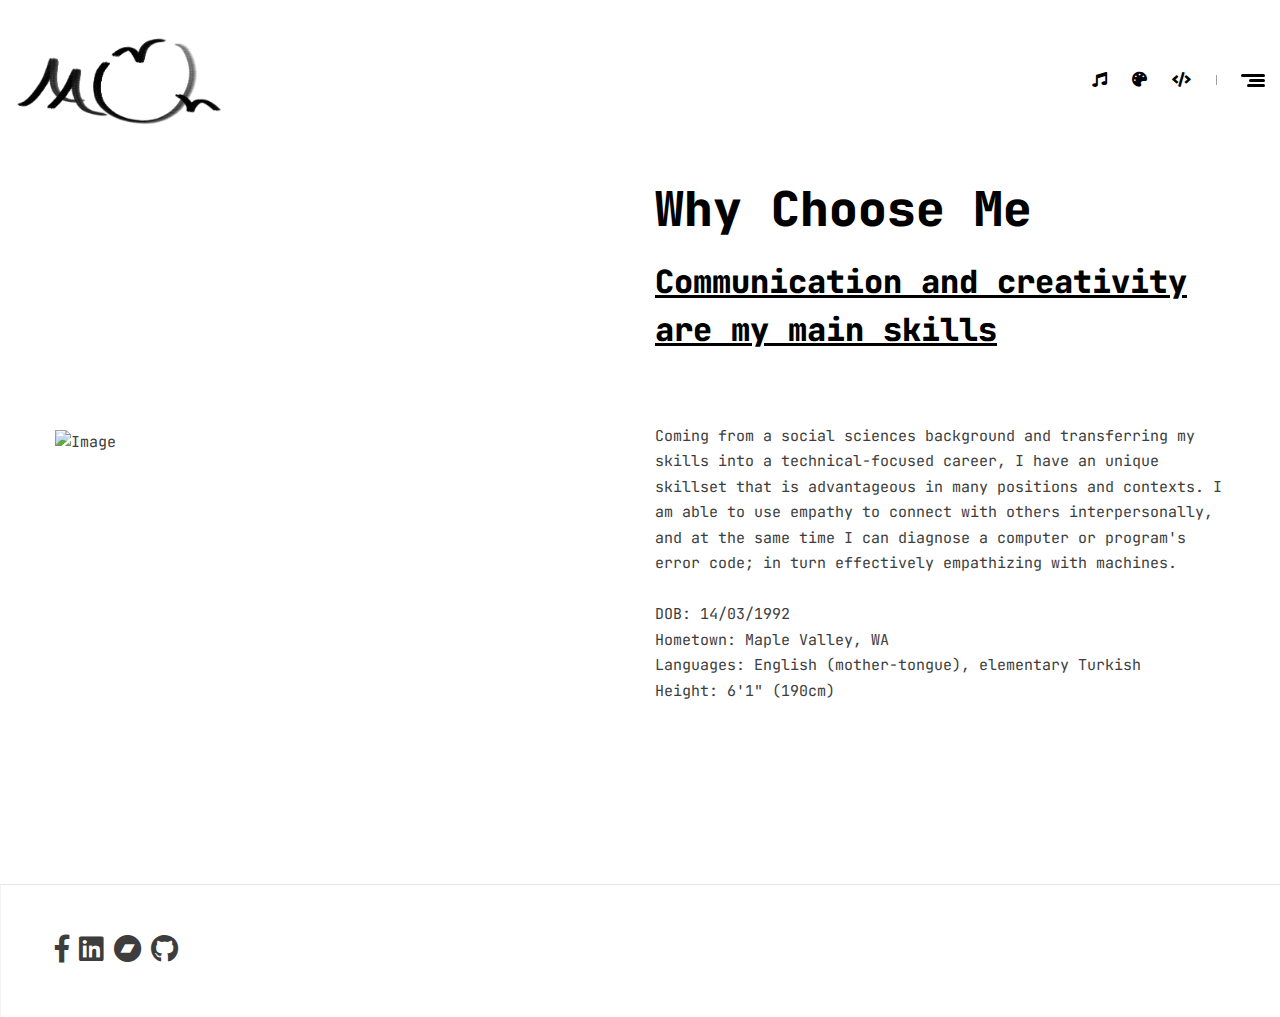
==== commit be54789b: "updated music links" ====
--- a/about.html
+++ b/about.html
@@ -131,6 +131,7 @@
           <p>Height: 6'1" (190cm)</p>
 
           <p></p>
+          <!--------------------
           <ul class="social-links">
             <li><span>Follow Me :</span></li>
             <li><a href="https://decayse.bandcamp.com/"><i class="fab fa-bandcamp"></i></a></li>
@@ -138,6 +139,7 @@
             <li><a href="https://github.com/aaronalt"><i class="fab fa-github"></i></a></li>
             <li><a href="https://www.facebook.com/aaron.althauser"><i class="fab fa-facebook-f"></i></a></li>
           </ul>
+          --------------------->
         </div>
       </div>
     </div>
--- a/assets/scss/style.css
+++ b/assets/scss/style.css
@@ -24,8 +24,14 @@
 
 -----------------------------------------------------------------------------------*/
 @import url("https://fonts.googleapis.com/css2?family=JetBrains+Mono&display=swap");
+@import url("https://fonts.googleapis.com/css2?family=Roboto+Slab:wght@400;500;600;700;800;900&family=Roboto:wght@300;400;500;700&display=swap");
+@media (prefers-color-scheme: dark) {
+  :root {
+    --body-bg: #212529;
+    --body-color: #6c757d;
+    --link-color: #dee2e6;
+    --link-color-hover: #fff; } }
 /*=======  COMMON CSS  =======*/
-@import url("https://fonts.googleapis.com/css2?family=Roboto+Slab:wght@400;500;600;700;800;900&family=Roboto:wght@300;400;500;700&display=swap");
 body {
   font-family: "JetBrains Mono", monospace;
   font-weight: 400;
@@ -535,7 +541,11 @@
 
 /*=======  Banner Sider  =======*/
 .banner-section {
-  position: relative; }
+  position: relative;
+  padding-bottom: 180px; }
+  @media (max-width: 991px) {
+    .banner-section {
+      padding-bottom: 100px; } }
   .banner-section .sinlge-banner {
     padding-left: 15px;
     padding-right: 15px;
@@ -1348,7 +1358,8 @@
 
 /*======= About SCSS =======*/
 .about-section {
-  padding: 20px 0; }
+  padding: 20px 0;
+  padding-bottom: 180px; }
   @media (max-width: 991px) {
     .about-section {
       padding: 100px 0; } }
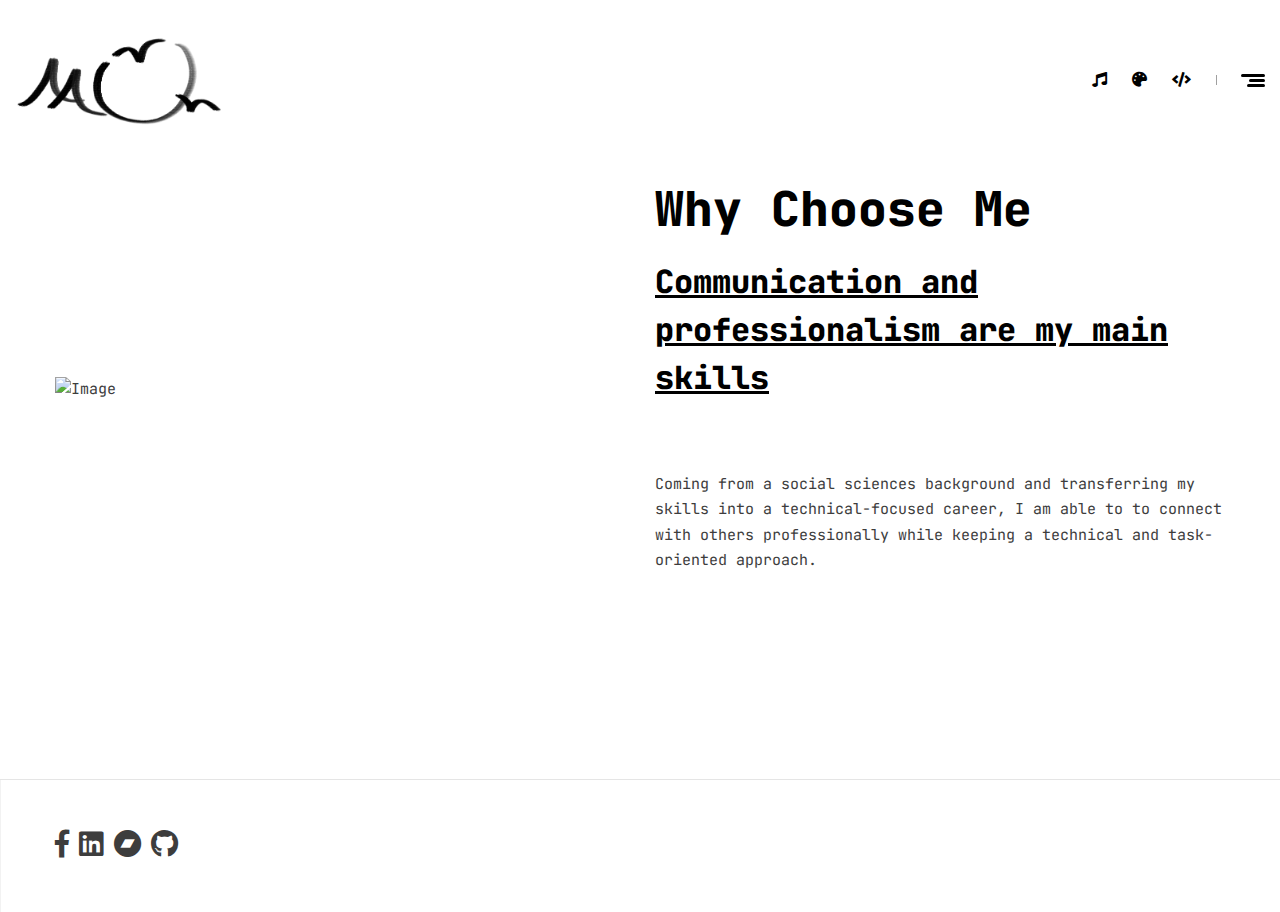
==== commit e57d14f4: "subtracted some stuff" ====
--- a/about.html
+++ b/about.html
@@ -117,19 +117,12 @@
       <div class="col-lg-6 col-md-10">
         <div class="about-text">
           <h1 class="title">Why Choose Me</h1>
-          <p class="subtitle">Communication and creativity are my main skills</p>
+          <p class="subtitle">Communication and professionalism are my main skills</p>
           <p>
             Coming from a social sciences background and transferring my skills into a technical-focused career,
-            I have an unique skillset that is advantageous in many positions and contexts. I am able to use empathy
-            to connect with others interpersonally, and at the same time I can diagnose a computer or program's
-            error code; in turn effectively empathizing with machines.
+            I am able to to connect with others professionally while keeping a technical and task-oriented approach.
           </p>
           <br>
-          <p>DOB: 14/03/1992</p>
-          <p>Hometown: Maple Valley, WA</p>
-          <p>Languages: English (mother-tongue), elementary Turkish</p>
-          <p>Height: 6'1" (190cm)</p>
-
           <p></p>
           <!--------------------
           <ul class="social-links">
--- a/assets/scss/style.css
+++ b/assets/scss/style.css
@@ -574,34 +574,10 @@
       height: 100%;
       width: 74.5%;
       background-size: cover;
-      background-position: center;
+      background-position: top;
       background-color: #f4f4f4;
       z-index: 1;
-      background-image: url(assets/img/banner/selfie.png); }
-      @supports (mix-blend-mode: multiply) {
-        .banner-section .sinlge-banner .banner-bg {
-          overflow: hidden;
-          background-color: magenta;
-          background-blend-mode: screen; }
-          .banner-section .sinlge-banner .banner-bg:before, .banner-section .sinlge-banner .banner-bg:after {
-            display: block;
-            content: "";
-            position: absolute;
-            top: 0;
-            left: 0;
-            right: 0;
-            bottom: 0;
-            background: inherit;
-            mix-blend-mode: multiply;
-            transform: scale(1.05); }
-          .banner-section .sinlge-banner .banner-bg:before {
-            background-color: yellow;
-            background-blend-mode: screen;
-            transform-origin: top left; }
-          .banner-section .sinlge-banner .banner-bg:after {
-            background-color: cyan;
-            background-blend-mode: screen;
-            transform-origin: bottom right; } }
+      background-image: url(assets/img/banner/cafe.JPG); }
     .banner-section .sinlge-banner .banner-content {
       padding: 100px;
       background-color: #fff;
@@ -1094,23 +1070,21 @@
   .post-details .entry-content p:not(:last-child) {
     margin-bottom: 10px; }
 .post-details .bandcamp-embed {
+  text-align: center;
   border: 0;
-  width: 700px;
+  width: 100%;
   height: 700px;
   margin: 0 auto;
   display: block; }
   @media (max-width: 991px) {
     .post-details .bandcamp-embed {
-      width: 600px;
       height: 600px; } }
   @media (max-width: 767px) {
     .post-details .bandcamp-embed {
-      width: 500px;
       height: 500px; } }
   @media (max-width: 575px) {
     .post-details .bandcamp-embed {
-      width: 400px;
-      height: 400px; } }
+      height: 300px; } }
 .post-details .entry-footer {
   padding: 0px 80px 0;
   text-align: center; }
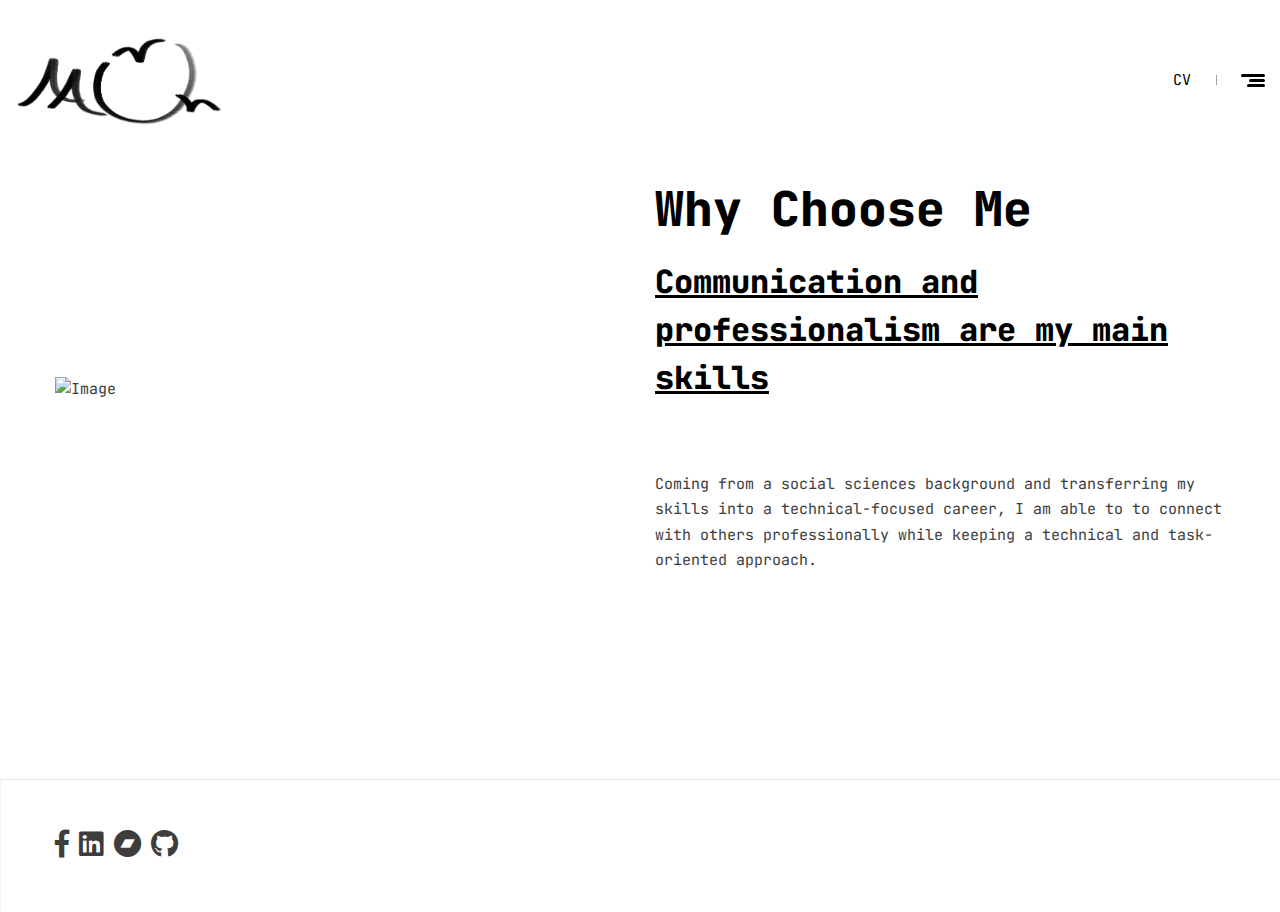
==== commit e9ea3f05: "updated index.html" ====
--- a/about.html
+++ b/about.html
@@ -37,73 +37,61 @@
   <div class="container-fluid">
     <div class="d-flex align-items-center justify-content-between">
       <div class="site-logo">
-        <a href="https://aaronalt.github.io/portfolio_html/home.html"><img src="assets/img/logo.png" alt="aaron" style="width: 40%; height: 40%"></a>
+        <a href="/"><img src="assets/img/logo.png" alt="aaron" style="width: 40%; height: 40%"></a>
       </div>
       <div class="header-right">
         <div class="shoping-cart">
-          <a href="https://aaronalt.github.io/portfolio_html/music.html" class="shoping-cart-btn">
-            <i class="fas fa-music"></i>
+          <a href="cv.html" class="shoping-cart-btn">
+            CV
           </a>
         </div>
-        <div class="header-right">
-          <div class="shoping-cart">
-            <a href="https://aaronalt.github.io/portfolio_html/art.html" class="shoping-cart-btn">
-              <i class="fas fa-palette"></i>
-            </a>
-          </div>
-          <div class="header-right">
-            <div class="shoping-cart">
-              <a href="https://github.com/aaronalt" class="shoping-cart-btn">
-                <i class="fas fa-code"></i>
-              </a>
-            </div>
-
-            <div class="offcanvas-panel">
-              <a href="javascript:void(0)" class="panel-btn">
+        <div class="offcanvas-panel">
+          <a href="javascript:void(0)" class="panel-btn">
 							<span>
 								<span></span>
 								<span></span>
 								<span></span>
 							</span>
-              </a>
-              <div class="panel-overly"></div>
-              <div class="offcanvas-items">
-                <!-- Navbar Toggler -->
-                <a href="javascript:void(0)" class="panel-close">
-                  Back <i class="fa fa-angle-right" aria-hidden="true"></i>
-                </a>
+          </a>
+          <div class="panel-overly"></div>
+          <div class="offcanvas-items">
+            <!-- Navbar Toggler -->
+            <a href="javascript:void(0)" class="panel-close">
+              Back <i class="fa fa-angle-right" aria-hidden="true"></i>
+            </a>
 
-                <ul class="offcanvas-menu">
-                  <li><a href="https://aaronalt.github.io/portfolio_html/home.html">Home</a></li>
-                  <li><a href="https://aaronalt.github.io/portfolio_html/cv.html">CV</a></li>
-                  <li>
-                    <a href="">Projects</a>
-                    <ul class="submenu">
-                      <li><a href="https://aaronalt.github.io/portfolio_html/music.html">Music</a></li>
-                      <li><a href="https://aaronalt.github.io/portfolio_html/art.html">Art</a></li>
-                      <li><a href="https://github.com/aaronalt">Code</a></li>
-                    </ul>
-                  </li>
-                  <li><a href="https://aaronalt.github.io/portfolio_html/about.html">About</a></li>
-                  <li><a href="https://aaronalt.github.io/portfolio_html/contact.html">Contact</a></li>
+            <ul class="offcanvas-menu">
+              <li><a href="/">Home</a></li>
+              <li><a href="/cv.html">CV</a></li>
+              <li>
+                <a href="">Projects</a>
+                <ul class="submenu">
+                  <li><a href="/music.html">Music</a></li>
+                  <li><a href="/art.html">Art</a></li>
+                  <li><a href="https://github.com/aaronalt">Code</a></li>
+                </ul>
+              </li>
+              <li><a href="/about.html">About</a></li>
+              <li><a href="/contact.html">Contact</a></li>
 
-                </ul>
+            </ul>
 
-                <div class="social-icons">
-                  <ul>
-                    <li><a href="https://www.facebook.com/aaron.althauser"><i class="fab fa-facebook-f"></i></a></li>
-                    <li><a href="https://www.linkedin.com/in/aaron-althauser-007/"><i class="fab fa-linkedin"></i></a></li>
-                    <li><a href="https://decayse.bandcamp.com/"><i class="fab fa-bandcamp"></i></a></li>
-                    <li><a href="https://github.com/aaronalt"><i class="fab fa-github"></i></a></li>
-                  </ul>
-                </div>
-              </div>
+            <div class="social-icons">
+              <ul>
+                <li><a href="https://www.facebook.com/aaron.althauser"><i class="fab fa-facebook-f"></i></a></li>
+                <li><a href="https://www.linkedin.com/in/aaron-althauser-007/"><i class="fab fa-linkedin"></i></a></li>
+                <li><a href="https://decayse.bandcamp.com/"><i class="fab fa-bandcamp"></i></a></li>
+                <li><a href="https://github.com/aaronalt"><i class="fab fa-github"></i></a></li>
+              </ul>
             </div>
           </div>
         </div>
       </div>
+    </div>
+  </div>
 </header>
 <!--====== Header part end ======-->
+
 
 <!--====== About Section Start ======-->
 <section class="about-section">
